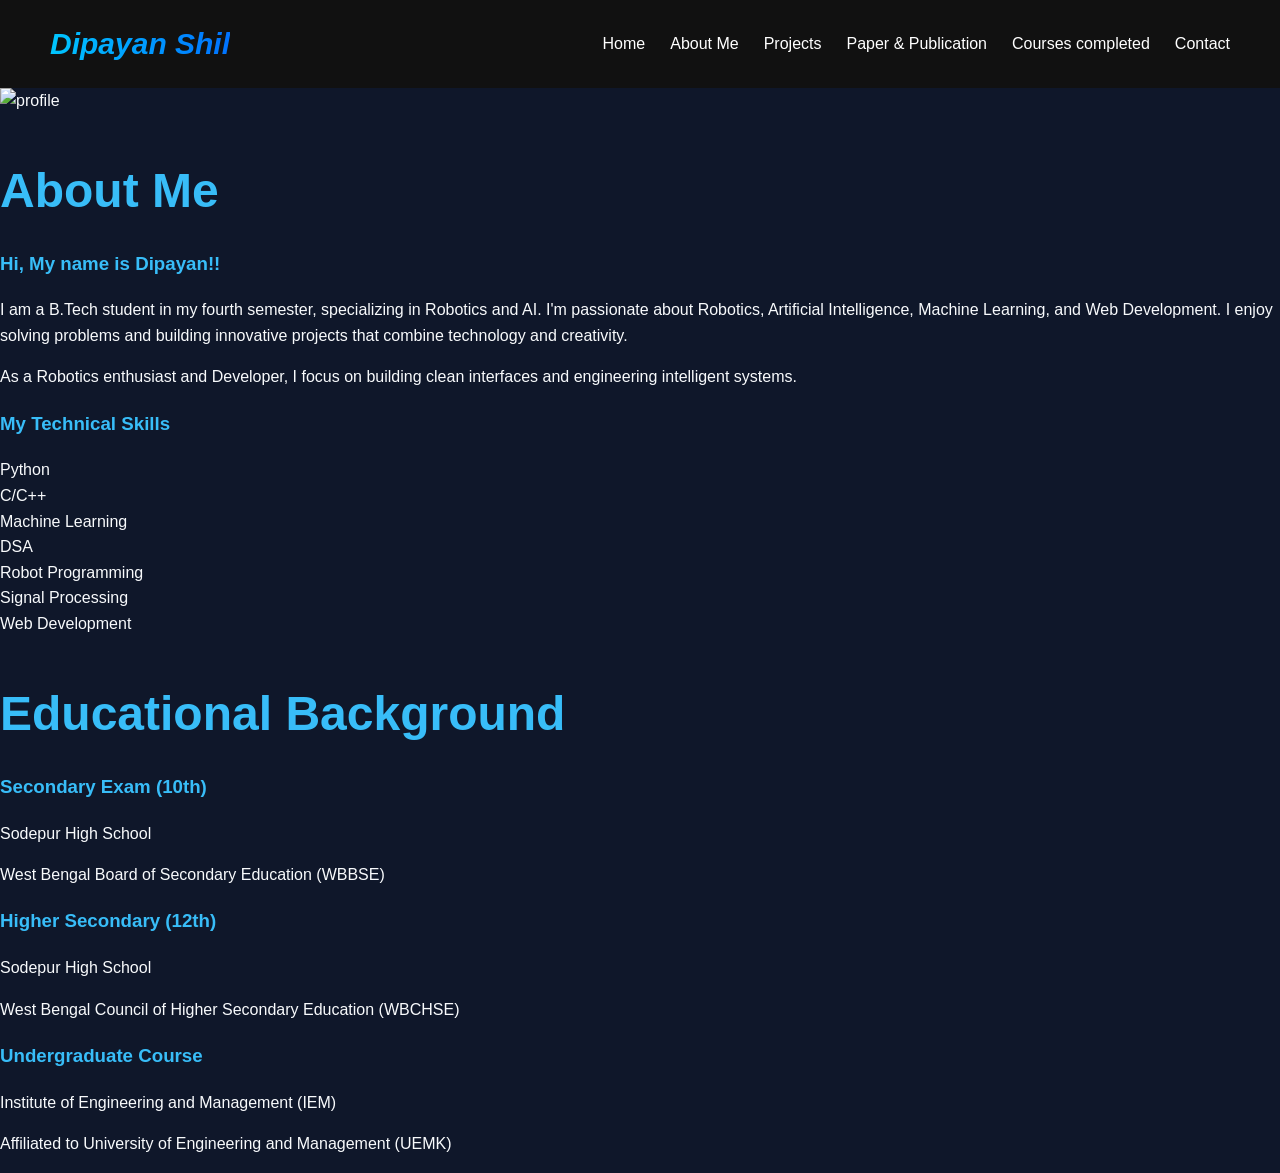
==== about.html @ d55db924 "Create about.html" ====
<!DOCTYPE html>
<html lang="en">

<head>
    <meta charset="UTF-8">
    <title>About Me</title>
    <link rel="stylesheet" href="style.css">
</head>

<body>

    <nav>

        <div class="logo">Dipayan Shil</div>

        <ul class="nav-links">
            <li><a href="index.html">Home</a></li>
            <li><a href="about.html">About Me</a></li>
            <li><a href="projects.html">Projects</a></li>
            <li><a href="paper.html">Paper & Publication</a></li>
            <li><a href="courses.html">Courses completed</a></li>
            <li><a href="contact.html">Contact</a></li>
        </ul>
    </nav>

    <section class="about-section">
        <div class="about-container">
            <div class="about-image">
                <img src="images/dipayan.png" alt="profile">
            </div>
            <div class="about-text">
                <h1 class="section-title">About Me</h1>

                <h3 class="about-subtitle">Hi, My name is <span class="highlight-name">Dipayan!!</span></h3>

                <p>I am a B.Tech student in my fourth semester, specializing in Robotics and AI. I'm passionate about
                    Robotics, Artificial Intelligence, Machine Learning, and Web Development. I enjoy solving problems
                    and building innovative projects that combine technology and creativity.</p>

                <p>As a Robotics enthusiast and Developer, I focus on building clean interfaces and engineering
                    intelligent systems.</p>

                <h3 class="skills-title">My Technical Skills</h3>

                <div class="skills-grid">
                    <div class="skill-item"><i class="fa-brands fa-python"></i> Python</div>
                    <div class="skill-item"><i class="fa-solid fa-code"></i> C/C++</div>
                    <div class="skill-item"><i class="fa-solid fa-brain"></i> Machine Learning</div>
                    <div class="skill-item"><i class="fa-solid fa-diagram-project"></i> DSA</div>
                    <div class="skill-item"><i class="fa-solid fa-microchip"></i> Robot Programming</div>
                    <div class="skill-item"><i class="fa-solid fa-wave-square"></i> Signal Processing</div>
                    <div class="skill-item"><i class="fa-solid fa-globe"></i> Web Development</div>
                </div>


            </div>
        </div>
    </section>

    <section class="education-section">
        <h1 class="section-title">Educational Background</h1>
        <div class="education-container">
            <div class="edu-card">
                <h3>Secondary Exam (10th)</h3>
                <p>Sodepur High School</p>
                <p>West Bengal Board of Secondary Education (WBBSE)</p>
            </div>
            <div class="edu-card">
                <h3>Higher Secondary (12th)</h3>
                <p>Sodepur High School</p>
                <p>West Bengal Council of Higher Secondary Education (WBCHSE)</p>
            </div>
            <div class="edu-card">
                <h3>Undergraduate Course</h3>
                <p>Institute of Engineering and Management (IEM)</p>
                <p>Affiliated to University of Engineering and Management (UEMK)</p>
            </div>
        </div>
    </section>

</body>

</html>
---- style.css ----
/* General Styling */
body {
    background-color: #0f172a; /* Deep dark blue/black */
    color: #f8fafc;
    font-family: 'Segoe UI', Tahoma, Geneva, Verdana, sans-serif;
    margin: 0;
    line-height: 1.6;
}

/* Hero Section */
.hero {
    height: 60vh;
    display: flex;
    flex-direction: column;
    justify-content: center;
    align-items: center;
    text-align: center;
    background: linear-gradient(135deg, #1e293b 0%, #0f172a 100%);
}

h1 { font-size: 3rem; margin-bottom: 0.5rem; color: #38bdf8; } /* Cyan accent */

/* Project Cards */
.project-grid {
    display: grid;
    grid-template-columns: repeat(auto-fit, minmax(300px, 1fr));
    gap: 20px;
    padding: 40px;
}

.card {
    background: #1e293b;
    padding: 25px;
    border-radius: 12px;
    border: 1px solid #334155;
    transition: transform 0.3s ease, box-shadow 0.3s ease;
}

/* The "Antigravity" Floating Effect */
.card:hover {
    transform: translateY(-10px);
    box-shadow: 0 10px 30px rgba(56, 189, 248, 0.2);
    border-color: #38bdf8;
}

h3 { color: #38bdf8; }

.logo{
    font-size: 30px;
    font-weight: bold;
    font-style: italic;
    background: linear-gradient(90deg, #00c6ff, #0072ff);
    -webkit-background-clip: text;
    -webkit-text-fill-color: transparent;
}

nav{
    position: sticky;
    top: 0;
    background: #111;
    color: white;
    display:flex;
    justify-content:space-between;
    align-items:center;
    padding:15px 50px;
    z-index:1000;
}

nav ul{
    display:flex;
    list-style:none;
}

nav ul li{
    margin-left:25px;
}

nav ul li a{
    color:white;
    text-decoration:none;
    font-weight:500;
}

nav ul li a:hover{
    color:#00adb5;
}
.skills-container{
    display:flex;
    justify-content:center;
    flex-wrap:wrap;
}

.skill-badge{
    border:1px solid #ddd;
    padding:20px;
    margin:10px;
    border-radius:8px;
    width:120px;
    text-align:center;
}
footer{
    text-align:center;
    padding:40px;
    background:#111;
    color:white;
}

.hero2{
height:100vh;
display:flex;
align-items:center;
justify-content:center;
background:#0a0a0a;
color:white;
}

.hero-container{
display:flex;
align-items:center;
justify-content:space-between;
width:80%;
}
.hero-image img{
width:300px;
border-radius:50%;
border:6px solid red;
box-shadow:0 0 30px red;
}

.hero-text h1{
font-size:42px;
}

.hero-text span{
color:orange;
}

.hero-text h2{
color:#ffcc00;
margin-top:10px;
}

.hero-text p{
margin-top:20px;
line-height:1.6;
color:#ccc;
}

.social-icons{
margin-top:20px;
}

.social-icons a{
margin-right:15px;
color:white;
text-decoration:none;
font-weight:bold;
}

.social-icons a:hover{
color:#ffcc00;
}

.hero2{
background:linear-gradient(120deg,#000,#1a1a1a);
}

.hero{
background:url("background.jpeg");
background-size:cover;
background-position:center;
}
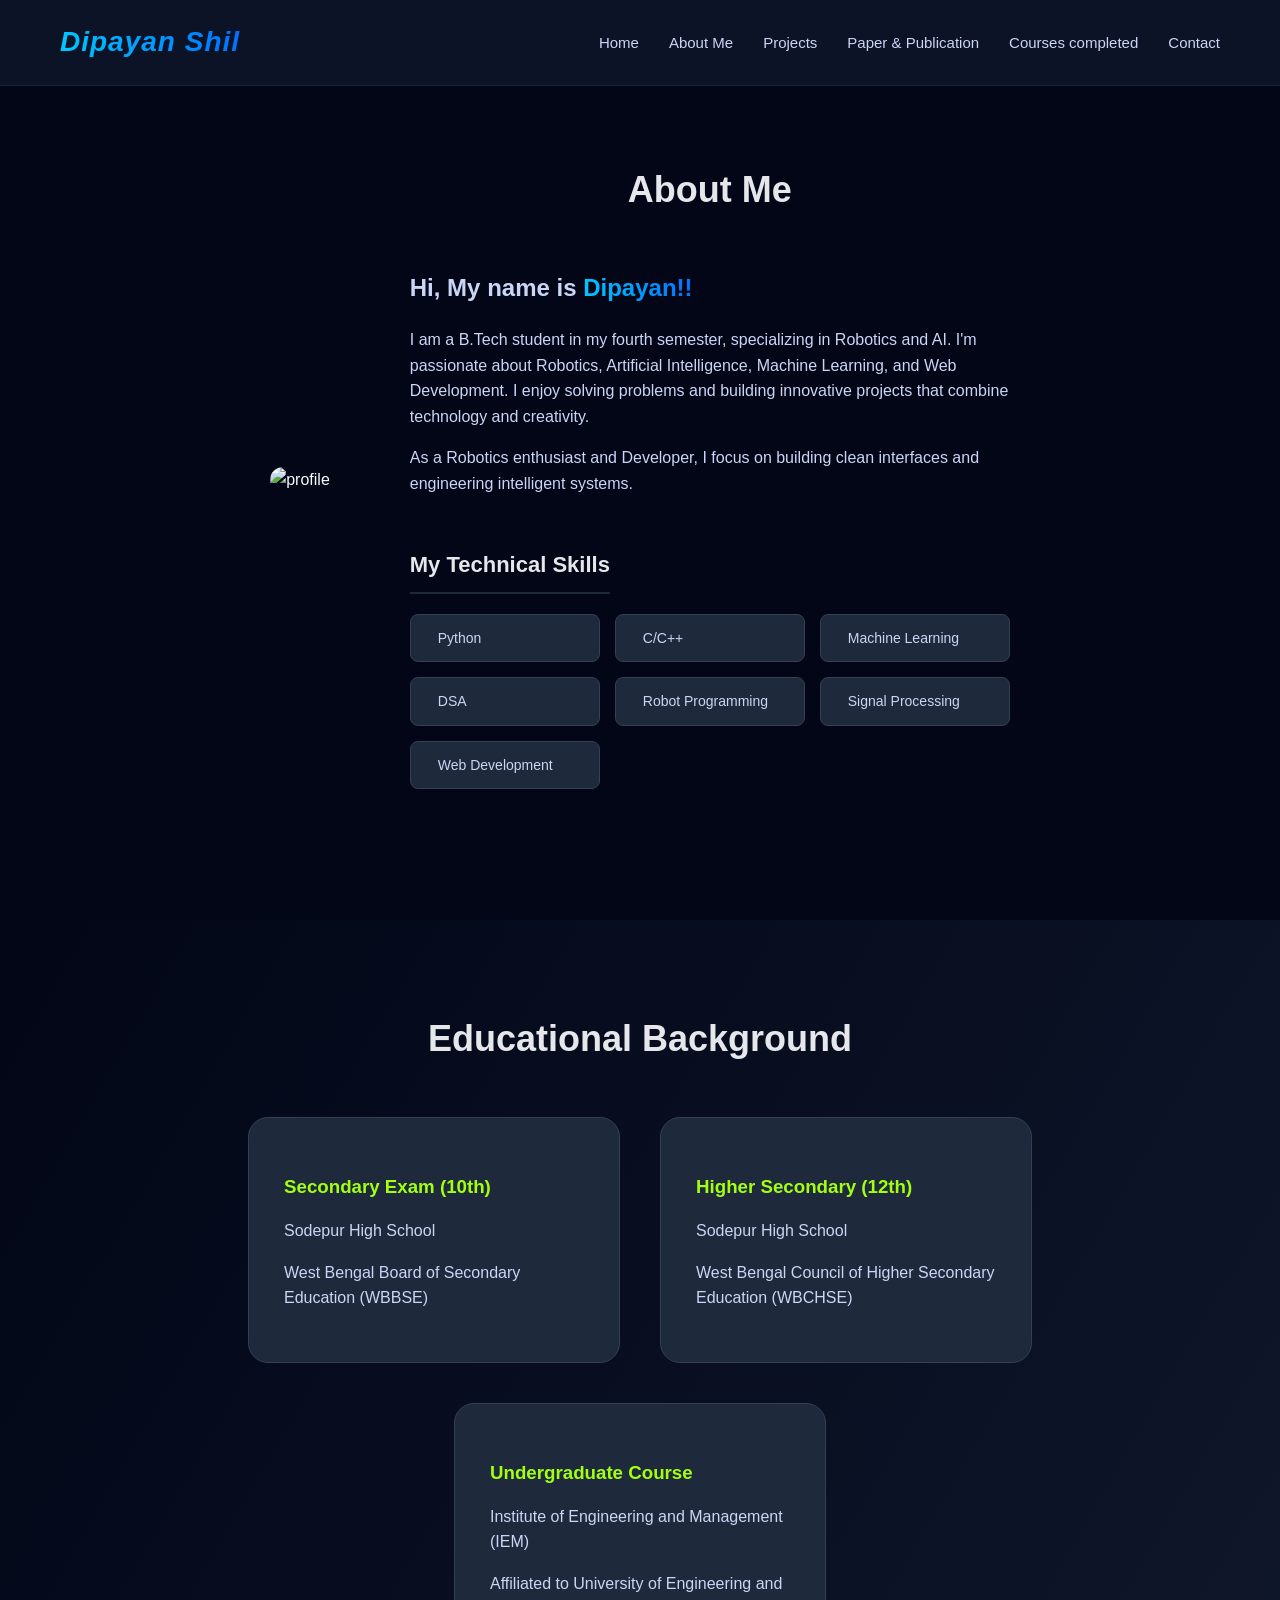
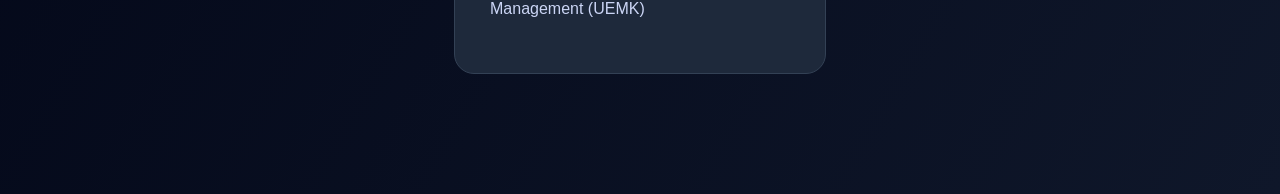
==== commit bcadfb47: "Add files via upload" ====
--- a/about.html
+++ b/about.html
@@ -1,83 +1,83 @@
-<!DOCTYPE html>
-<html lang="en">
-
-<head>
-    <meta charset="UTF-8">
-    <title>About Me</title>
-    <link rel="stylesheet" href="style.css">
-</head>
-
-<body>
-
-    <nav>
-
-        <div class="logo">Dipayan Shil</div>
-
-        <ul class="nav-links">
-            <li><a href="index.html">Home</a></li>
-            <li><a href="about.html">About Me</a></li>
-            <li><a href="projects.html">Projects</a></li>
-            <li><a href="paper.html">Paper & Publication</a></li>
-            <li><a href="courses.html">Courses completed</a></li>
-            <li><a href="contact.html">Contact</a></li>
-        </ul>
-    </nav>
-
-    <section class="about-section">
-        <div class="about-container">
-            <div class="about-image">
-                <img src="images/dipayan.png" alt="profile">
-            </div>
-            <div class="about-text">
-                <h1 class="section-title">About Me</h1>
-
-                <h3 class="about-subtitle">Hi, My name is <span class="highlight-name">Dipayan!!</span></h3>
-
-                <p>I am a B.Tech student in my fourth semester, specializing in Robotics and AI. I'm passionate about
-                    Robotics, Artificial Intelligence, Machine Learning, and Web Development. I enjoy solving problems
-                    and building innovative projects that combine technology and creativity.</p>
-
-                <p>As a Robotics enthusiast and Developer, I focus on building clean interfaces and engineering
-                    intelligent systems.</p>
-
-                <h3 class="skills-title">My Technical Skills</h3>
-
-                <div class="skills-grid">
-                    <div class="skill-item"><i class="fa-brands fa-python"></i> Python</div>
-                    <div class="skill-item"><i class="fa-solid fa-code"></i> C/C++</div>
-                    <div class="skill-item"><i class="fa-solid fa-brain"></i> Machine Learning</div>
-                    <div class="skill-item"><i class="fa-solid fa-diagram-project"></i> DSA</div>
-                    <div class="skill-item"><i class="fa-solid fa-microchip"></i> Robot Programming</div>
-                    <div class="skill-item"><i class="fa-solid fa-wave-square"></i> Signal Processing</div>
-                    <div class="skill-item"><i class="fa-solid fa-globe"></i> Web Development</div>
-                </div>
-
-
-            </div>
-        </div>
-    </section>
-
-    <section class="education-section">
-        <h1 class="section-title">Educational Background</h1>
-        <div class="education-container">
-            <div class="edu-card">
-                <h3>Secondary Exam (10th)</h3>
-                <p>Sodepur High School</p>
-                <p>West Bengal Board of Secondary Education (WBBSE)</p>
-            </div>
-            <div class="edu-card">
-                <h3>Higher Secondary (12th)</h3>
-                <p>Sodepur High School</p>
-                <p>West Bengal Council of Higher Secondary Education (WBCHSE)</p>
-            </div>
-            <div class="edu-card">
-                <h3>Undergraduate Course</h3>
-                <p>Institute of Engineering and Management (IEM)</p>
-                <p>Affiliated to University of Engineering and Management (UEMK)</p>
-            </div>
-        </div>
-    </section>
-
-</body>
-
-</html>
+<!DOCTYPE html>
+<html lang="en">
+
+<head>
+    <meta charset="UTF-8">
+    <title>About Me</title>
+    <link rel="stylesheet" href="style.css">
+</head>
+
+<body>
+
+    <nav>
+
+        <div class="logo">Dipayan Shil</div>
+
+        <ul class="nav-links">
+            <li><a href="index.html">Home</a></li>
+            <li><a href="about.html">About Me</a></li>
+            <li><a href="projects.html">Projects</a></li>
+            <li><a href="paper.html">Paper & Publication</a></li>
+            <li><a href="courses.html">Courses completed</a></li>
+            <li><a href="contact.html">Contact</a></li>
+        </ul>
+    </nav>
+
+    <section class="about-section">
+        <div class="about-container">
+            <div class="about-image">
+                <img src="images/dipayan.png" alt="profile">
+            </div>
+            <div class="about-text">
+                <h1 class="section-title">About Me</h1>
+
+                <h3 class="about-subtitle">Hi, My name is <span class="highlight-name">Dipayan!!</span></h3>
+
+                <p>I am a B.Tech student in my fourth semester, specializing in Robotics and AI. I'm passionate about
+                    Robotics, Artificial Intelligence, Machine Learning, and Web Development. I enjoy solving problems
+                    and building innovative projects that combine technology and creativity.</p>
+
+                <p>As a Robotics enthusiast and Developer, I focus on building clean interfaces and engineering
+                    intelligent systems.</p>
+
+                <h3 class="skills-title">My Technical Skills</h3>
+
+                <div class="skills-grid">
+                    <div class="skill-item"><i class="fa-brands fa-python"></i> Python</div>
+                    <div class="skill-item"><i class="fa-solid fa-code"></i> C/C++</div>
+                    <div class="skill-item"><i class="fa-solid fa-brain"></i> Machine Learning</div>
+                    <div class="skill-item"><i class="fa-solid fa-diagram-project"></i> DSA</div>
+                    <div class="skill-item"><i class="fa-solid fa-microchip"></i> Robot Programming</div>
+                    <div class="skill-item"><i class="fa-solid fa-wave-square"></i> Signal Processing</div>
+                    <div class="skill-item"><i class="fa-solid fa-globe"></i> Web Development</div>
+                </div>
+
+
+            </div>
+        </div>
+    </section>
+
+    <section class="education-section">
+        <h1 class="section-title">Educational Background</h1>
+        <div class="education-container">
+            <div class="edu-card">
+                <h3>Secondary Exam (10th)</h3>
+                <p>Sodepur High School</p>
+                <p>West Bengal Board of Secondary Education (WBBSE)</p>
+            </div>
+            <div class="edu-card">
+                <h3>Higher Secondary (12th)</h3>
+                <p>Sodepur High School</p>
+                <p>West Bengal Council of Higher Secondary Education (WBCHSE)</p>
+            </div>
+            <div class="edu-card">
+                <h3>Undergraduate Course</h3>
+                <p>Institute of Engineering and Management (IEM)</p>
+                <p>Affiliated to University of Engineering and Management (UEMK)</p>
+            </div>
+        </div>
+    </section>
+
+</body>
+
+</html>
--- a/style.css
+++ b/style.css
@@ -1,172 +1,644 @@
-/* General Styling */
+html {
+    scroll-behavior: smooth;
+    scroll-padding-top: 90px; 
+}
+
 body {
-    background-color: #0f172a; /* Deep dark blue/black */
+    background-color: #0f172a;
     color: #f8fafc;
     font-family: 'Segoe UI', Tahoma, Geneva, Verdana, sans-serif;
     margin: 0;
     line-height: 1.6;
 }
 
-/* Hero Section */
-.hero {
-    height: 60vh;
-    display: flex;
-    flex-direction: column;
-    justify-content: center;
+
+.section-title {
+    text-align: center;
+    font-size: 36px;
+    color: #e5e7eb;
+    margin-bottom: 50px;
+}
+
+.section-subtitle {
+    text-align: center;
+    color: #cbd5f5;
+    margin-top: -30px;
+    margin-bottom: 50px;
+    font-size: 16px;
+}
+
+.highlight-name {
+    background: linear-gradient(90deg, #00c6ff, #0072ff);
+    -webkit-background-clip: text;
+    -webkit-text-fill-color: transparent;
+    font-weight: bold;
+}
+
+/* 2. BUTTONS */
+
+.hero-buttons {
+    display: flex;
+    gap: 20px;
+    margin-top: 35px;
+    flex-wrap: wrap; 
+}
+
+.hero-btn {
+    display: inline-block;
+    padding: 12px 28px;
+    background: #38bdf8;
+    color: #0f172a;
+    text-decoration: none;
+    font-weight: bold;
+    border-radius: 8px;
+    border: 2px solid #38bdf8;
+    transition: all 0.3s ease;
+    margin: 0;
+}
+
+.hero-btn.secondary-btn {
+    background: transparent;
+    color: #38bdf8;
+}
+
+.hero-btn:hover {
+    background: #0ea5e9;
+    border-color: #0ea5e9;
+    transform: translateY(-3px);
+    box-shadow: 0 10px 20px rgba(14, 165, 233, 0.2);
+}
+
+.hero-btn.secondary-btn:hover {
+    background: rgba(56, 189, 248, 0.1);
+    color: #ffffff;
+    border-color: #38bdf8;
+}
+
+/*3. NAVBAR*/
+
+nav {
+    display: flex;
+    justify-content: space-between;
     align-items: center;
-    text-align: center;
-    background: linear-gradient(135deg, #1e293b 0%, #0f172a 100%);
-}
-
-h1 { font-size: 3rem; margin-bottom: 0.5rem; color: #38bdf8; } /* Cyan accent */
-
-/* Project Cards */
-.project-grid {
-    display: grid;
-    grid-template-columns: repeat(auto-fit, minmax(300px, 1fr));
-    gap: 20px;
-    padding: 40px;
-}
-
-.card {
-    background: #1e293b;
-    padding: 25px;
-    border-radius: 12px;
-    border: 1px solid #334155;
-    transition: transform 0.3s ease, box-shadow 0.3s ease;
-}
-
-/* The "Antigravity" Floating Effect */
-.card:hover {
-    transform: translateY(-10px);
-    box-shadow: 0 10px 30px rgba(56, 189, 248, 0.2);
-    border-color: #38bdf8;
-}
-
-h3 { color: #38bdf8; }
-
-.logo{
-    font-size: 30px;
-    font-weight: bold;
+    background: rgba(15, 23, 42, 0.85);
+    backdrop-filter: blur(10px);
+    -webkit-backdrop-filter: blur(10px);
+    padding: 20px 60px;
+    position: fixed;
+    top: 0;
+    left: 0;
+    right: 0;
+    z-index: 1000;
+    border-bottom: 1px solid rgba(255, 255, 255, 0.05);
+}
+
+.logo {
+    font-size: 28px;
+    font-weight: 800;
     font-style: italic;
     background: linear-gradient(90deg, #00c6ff, #0072ff);
     -webkit-background-clip: text;
     -webkit-text-fill-color: transparent;
-}
-
-nav{
-    position: sticky;
-    top: 0;
-    background: #111;
+    letter-spacing: 1px;
+}
+
+.nav-links {
+    display: flex;
+    list-style: none;
+    margin: 0;
+    padding: 0;
+    gap: 30px;
+}
+
+.nav-links a {
+    color: #cbd5f5;
+    text-decoration: none;
+    font-size: 15px;
+    font-weight: 500;
+    position: relative;
+    transition: color 0.3s ease;
+}
+
+.nav-links a:hover {
+    color: #b2f838;
+}
+
+.nav-links a::after {
+    content: '';
+    position: absolute;
+    width: 0;
+    height: 2px;
+    bottom: -6px;
+    left: 0;
+    background-color: #b2f838;
+    transition: width 0.3s ease;
+    border-radius: 2px;
+}
+
+.nav-links a:hover::after {
+    width: 100%;
+}
+
+/* 4. HERO & ABOUT ME */
+
+.about-section {
+    min-height: 80vh;
+    display: flex;
+    align-items: center;
+    justify-content: center;
+    background: #020617;
+    padding: 120px 10% 80px;
+}
+
+.about-container {
+    display: flex;
+    align-items: center;
+    justify-content: space-between;
+    gap: 80px;
+    max-width: 1200px;
+    margin: auto;
+}
+
+.about-image img {
+    width: 320px;
+    border-radius: 25px;
+    transition: transform 0.4s ease, box-shadow 0.4s ease;
+}
+
+.about-image img:hover {
+    transform: translateY(-10px);
+    box-shadow: 0 15px 40px rgba(0, 198, 255, 0.3);
+}
+
+
+.hero-text h1 {
+    font-size: 48px;
+    font-weight: 700;
+    color: #e5e7eb;
+    margin-bottom: 15px;
+}
+
+.hero-text p {
+    font-size: 18px;
+    color: #cbd5f5;
+    line-height: 1.8;
+    max-width: 600px;
+}
+
+.role-title {
+    color: #38bdf8;
+    font-size: 22px;
+    font-weight: 500;
+    margin-top: -10px;
+    margin-bottom: 20px;
+    letter-spacing: 1px;
+}
+
+/* About Page */
+.about-text {
+    max-width: 600px;
+}
+
+.about-subtitle {
+    font-size: 24px;
+    color: #cbd5f5;
+    margin-bottom: 20px;
+}
+
+.about-text p {
+    color: #cbd5f5;
+    margin-bottom: 15px;
+}
+
+/* Skills */
+.hero-skills {
+    display: flex;
+    gap: 12px;
+    flex-wrap: wrap;
+    margin: 25px 0;
+}
+
+.hero-skills span {
+    background: rgba(56, 189, 248, 0.1);
+    color: #38bdf8;
+    padding: 6px 14px;
+    border-radius: 20px;
+    font-size: 14px;
+    font-weight: bold;
+    border: 1px solid rgba(56, 189, 248, 0.3);
+    transition: 0.3s ease;
+}
+
+.hero-skills span:hover {
+    background: rgba(56, 189, 248, 0.2);
+    transform: translateY(-2px);
+}
+
+/* Skills Page grid */
+.skills-title {
+    color: #e5e7eb;
+    font-size: 22px;
+    margin-top: 35px;
+    margin-bottom: 20px;
+    border-bottom: 2px solid #1e293b;
+    padding-bottom: 10px;
+    display: inline-block;
+}
+
+.skills-grid {
+    display: grid;
+    grid-template-columns: repeat(auto-fit, minmax(150px, 1fr));
+    gap: 15px;
+    margin-bottom: 40px;
+}
+
+.skill-item {
+    background: #1e293b;
+    border: 1px solid #334155;
+    padding: 12px 15px;
+    border-radius: 8px;
+    color: #cbd5f5;
+    font-size: 14px;
+    font-weight: 500;
+    display: flex;
+    align-items: center;
+    gap: 12px;
+    transition: all 0.3s ease;
+}
+
+.skill-item i {
+    color: #38bdf8;
+    font-size: 18px;
+}
+
+.skill-item:hover {
+    border-color: #38bdf8;
+    transform: translateY(-3px);
+    box-shadow: 0 5px 15px rgba(56, 189, 248, 0.15);
+    color: #ffffff;
+}
+
+/*  5. EDUCATION */
+
+.education-section {
+    padding: 60px 10% 120px;
+    background: linear-gradient(120deg, #020617, #0f172a);
+    text-align: center;
+}
+
+.education-container {
+    display: flex;
+    justify-content: center;
+    flex-wrap: wrap;
+    gap: 40px;
+}
+
+.edu-card {
+    background: #1e293b;
+    padding: 35px;
+    width: 300px;
+    border-radius: 20px;
+    border: 1px solid #334155;
+    transition: all 0.3s ease;
+    text-align: left;
+}
+
+.edu-card h3 {
+    color: #a3ff12;
+    margin-bottom: 15px;
+}
+
+.edu-card p {
+    color: #cbd5f5;
+    line-height: 1.6;
+}
+
+.edu-card:hover {
+    transform: translateY(-10px);
+    box-shadow: 0 15px 40px rgba(0, 0, 0, 0.5);
+    border-color: #38bdf8;
+}
+
+/* 6. PROJECTS */
+
+.projects-section {
+    padding: 120px 10% 80px;
+    background: #020617;
+    min-height: calc(100vh - 100px);
+}
+
+.project-grid {
+    display: grid;
+    grid-template-columns: repeat(auto-fit, minmax(300px, 1fr));
+    gap: 30px;
+}
+
+.card {
+    background: #1e293b;
+    padding: 30px;
+    border-radius: 20px;
+    border: 1px solid #334155;
+    transition: transform 0.3s ease, box-shadow 0.3s ease, border-color 0.3s ease;
+    display: flex;
+    flex-direction: column;
+}
+
+.card:hover {
+    transform: translateY(-10px);
+    box-shadow: 0 15px 30px rgba(0, 0, 0, 0.5);
+    border-color: #38bdf8;
+}
+
+.card-icon {
+    font-size: 30px;
+    color: #38bdf8;
+    margin-bottom: 20px;
+}
+
+.card h3 {
+    color: #e5e7eb;
+    margin-top: 0;
+    margin-bottom: 15px;
+    font-size: 22px;
+}
+
+.card p {
+    color: #cbd5f5;
+    flex-grow: 1;
+    margin-bottom: 20px;
+}
+
+.card-link {
+    color: #38bdf8;
+    text-decoration: none;
+    font-weight: bold;
+    transition: color 0.3s;
+}
+
+.card-link:hover {
+    color: #00c6ff;
+}
+
+/* 7. PAPERS */
+
+.research-section {
+    padding: 120px 10% 80px;
+    background: #020617;
+    min-height: calc(100vh - 100px);
+}
+
+.research-grid {
+    display: grid;
+    grid-template-columns: repeat(auto-fit, minmax(350px, 1fr));
+    gap: 30px;
+    margin-top: 40px;
+}
+
+.research-card {
+    background: #1e293b;
+    border: 2px dashed #334155;
+    border-radius: 16px;
+    padding: 35px 30px;
+    transition: all 0.3s ease;
+}
+
+.research-card:hover {
+    border-color: #38bdf8;
+    transform: translateY(-5px);
+    background: #152033;
+}
+
+.research-status {
+    display: inline-flex;
+    align-items: center;
+    gap: 8px;
+    background: rgba(245, 158, 11, 0.1);
+    color: #f59e0b;
+    padding: 6px 14px;
+    border-radius: 20px;
+    font-size: 13px;
+    font-weight: bold;
+    margin-bottom: 25px;
+}
+
+.research-status.lock-badge {
+    background: rgba(239, 68, 68, 0.1);
+    color: #ef4444;
+}
+
+.research-card h3 {
+    color: #e5e7eb;
+    font-size: 20px;
+    margin-bottom: 10px;
+    line-height: 1.4;
+}
+
+.research-domain {
+    color: #38bdf8;
+    font-size: 14px;
+    font-weight: 600;
+    margin-bottom: 15px;
+    text-transform: uppercase;
+    letter-spacing: 1px;
+}
+
+.research-desc {
+    color: #94a3b8;
+    font-size: 15px;
+    line-height: 1.6;
+}
+
+/*  8. COURSES */
+
+.courses-section {
+    padding: 120px 10% 80px;
+    background: #020617;
+    min-height: calc(100vh - 100px);
+}
+
+.course-grid {
+    display: grid;
+    grid-template-columns: repeat(auto-fit, minmax(320px, 1fr));
+    gap: 25px;
+}
+
+.course-card {
+    background: #1e293b;
+    border: 1px solid #334155;
+    border-radius: 16px;
+    padding: 25px;
+    display: flex;
+    flex-direction: column;
+    gap: 15px;
+    transition: all 0.3s ease;
+    position: relative;
+    overflow: hidden;
+}
+
+.course-card:hover {
+    transform: translateY(-8px);
+    border-color: #38bdf8;
+    box-shadow: 0 10px 30px rgba(0, 0, 0, 0.5);
+}
+
+.course-card.border-highlight:hover {
+    border-color: #ffcc00;
+    box-shadow: 0 10px 30px rgba(255, 204, 0, 0.15);
+}
+
+.course-card.border-highlight .course-icon {
+    color: #ffcc00;
+    background: rgba(255, 204, 0, 0.1);
+}
+
+.course-info h3 {
+    color: #f8fafc;
+    font-size: 18px;
+    margin: 0 0 10px 0;
+    line-height: 1.4;
+}
+
+.course-provider {
+    color: #94a3b8;
+    font-size: 14px;
+    margin: 0;
+    display: flex;
+    align-items: center;
+    gap: 8px;
+}
+
+.status-badge {
+    margin-top: auto;
+    display: inline-flex;
+    align-items: center;
+    gap: 6px;
+    background: rgba(34, 197, 94, 0.1);
+    color: #4ade80;
+    padding: 6px 12px;
+    border-radius: 20px;
+    font-size: 13px;
+    font-weight: bold;
+    width: fit-content;
+    border: 1px solid rgba(34, 197, 94, 0.2);
+}
+
+/* 9. CONTACT  */
+
+.contact-section {
+    padding: 120px 10% 80px;
+    background: #020617;
+    text-align: center;
+    min-height: calc(100vh - 150px);
+}
+
+.contact-subtitle {
+    color: #cbd5f5;
+    margin-bottom: 50px;
+    font-size: 18px;
+    max-width: 600px;
+    margin-left: auto;
+    margin-right: auto;
+}
+
+.contact-cards-container {
+    display: flex;
+    justify-content: center;
+    gap: 30px;
+    flex-wrap: wrap;
+}
+
+.contact-card {
+    background: #1e293b;
+    border: 1px solid #334155;
+    border-radius: 20px;
+    padding: 40px 30px;
+    width: 250px;
+    text-align: center;
+    text-decoration: none;
+    transition: all 0.4s ease;
+}
+
+.contact-card:hover {
+    transform: translateY(-10px);
+    border-color: #38bdf8;
+    box-shadow: 0 15px 30px rgba(56, 189, 248, 0.15);
+}
+
+.card-icon-wrapper {
+    background: rgba(56, 189, 248, 0.1);
+    width: 70px;
+    height: 70px;
+    line-height: 70px;
+    border-radius: 50%;
+    margin: 0 auto 20px;
+    font-size: 30px;
+    color: #38bdf8;
+    transition: all 0.4s ease;
+}
+
+.contact-card:hover .card-icon-wrapper {
+    transform: scale(1.1);
+    background: #38bdf8;
+    color: #0f172a;
+}
+
+.contact-card h3 {
+    color: #e5e7eb;
+    font-size: 22px;
+    margin-bottom: 10px;
+}
+
+.contact-card p {
+    color: #cbd5f5;
+    font-size: 14px;
+}
+
+/* 10. FOOTER */
+
+footer {
+    text-align: center;
+    padding: 40px 20px;
+    background: #0f172a;
     color: white;
-    display:flex;
-    justify-content:space-between;
-    align-items:center;
-    padding:15px 50px;
-    z-index:1000;
-}
-
-nav ul{
-    display:flex;
-    list-style:none;
-}
-
-nav ul li{
-    margin-left:25px;
-}
-
-nav ul li a{
-    color:white;
-    text-decoration:none;
-    font-weight:500;
-}
-
-nav ul li a:hover{
-    color:#00adb5;
-}
-.skills-container{
-    display:flex;
-    justify-content:center;
-    flex-wrap:wrap;
-}
-
-.skill-badge{
-    border:1px solid #ddd;
-    padding:20px;
-    margin:10px;
-    border-radius:8px;
-    width:120px;
-    text-align:center;
-}
-footer{
-    text-align:center;
-    padding:40px;
-    background:#111;
-    color:white;
-}
-
-.hero2{
-height:100vh;
-display:flex;
-align-items:center;
-justify-content:center;
-background:#0a0a0a;
-color:white;
-}
-
-.hero-container{
-display:flex;
-align-items:center;
-justify-content:space-between;
-width:80%;
-}
-.hero-image img{
-width:300px;
-border-radius:50%;
-border:6px solid red;
-box-shadow:0 0 30px red;
-}
-
-.hero-text h1{
-font-size:42px;
-}
-
-.hero-text span{
-color:orange;
-}
-
-.hero-text h2{
-color:#ffcc00;
-margin-top:10px;
-}
-
-.hero-text p{
-margin-top:20px;
-line-height:1.6;
-color:#ccc;
-}
-
-.social-icons{
-margin-top:20px;
-}
-
-.social-icons a{
-margin-right:15px;
-color:white;
-text-decoration:none;
-font-weight:bold;
-}
-
-.social-icons a:hover{
-color:#ffcc00;
-}
-
-.hero2{
-background:linear-gradient(120deg,#000,#1a1a1a);
-}
-
-.hero{
-background:url("background.jpeg");
-background-size:cover;
-background-position:center;
-}
+    border-top: 1px solid #334155;
+    margin-top: auto;
+}
+
+footer p {
+    font-size: 18px;
+    font-weight: bold;
+    margin-bottom: 20px;
+    color: #cbd5f5;
+}
+
+.social-icons {
+    display: flex;
+    justify-content: center;
+    flex-wrap: wrap;
+    gap: 15px;
+}
+
+.social-icons a {
+    color: #cbd5f5;
+    text-decoration: none;
+    font-weight: 500;
+    padding: 10px 20px;
+    background: #1e293b;
+    border: 1px solid #334155;
+    border-radius: 25px;
+    transition: all 0.3s ease;
+}
+
+.social-icons a:hover {
+    color: #0f172a;
+    background: #38bdf8;
+    border-color: #38bdf8;
+    transform: translateY(-3px);
+    box-shadow: 0 5px 15px rgba(56, 189, 248, 0.4);
+}
+
+.social-icons a.email-link:hover {
+    background: #ef4444;
+    border-color: #ef4444;
+    box-shadow: 0 5px 15px rgba(239, 68, 68, 0.4);
+}
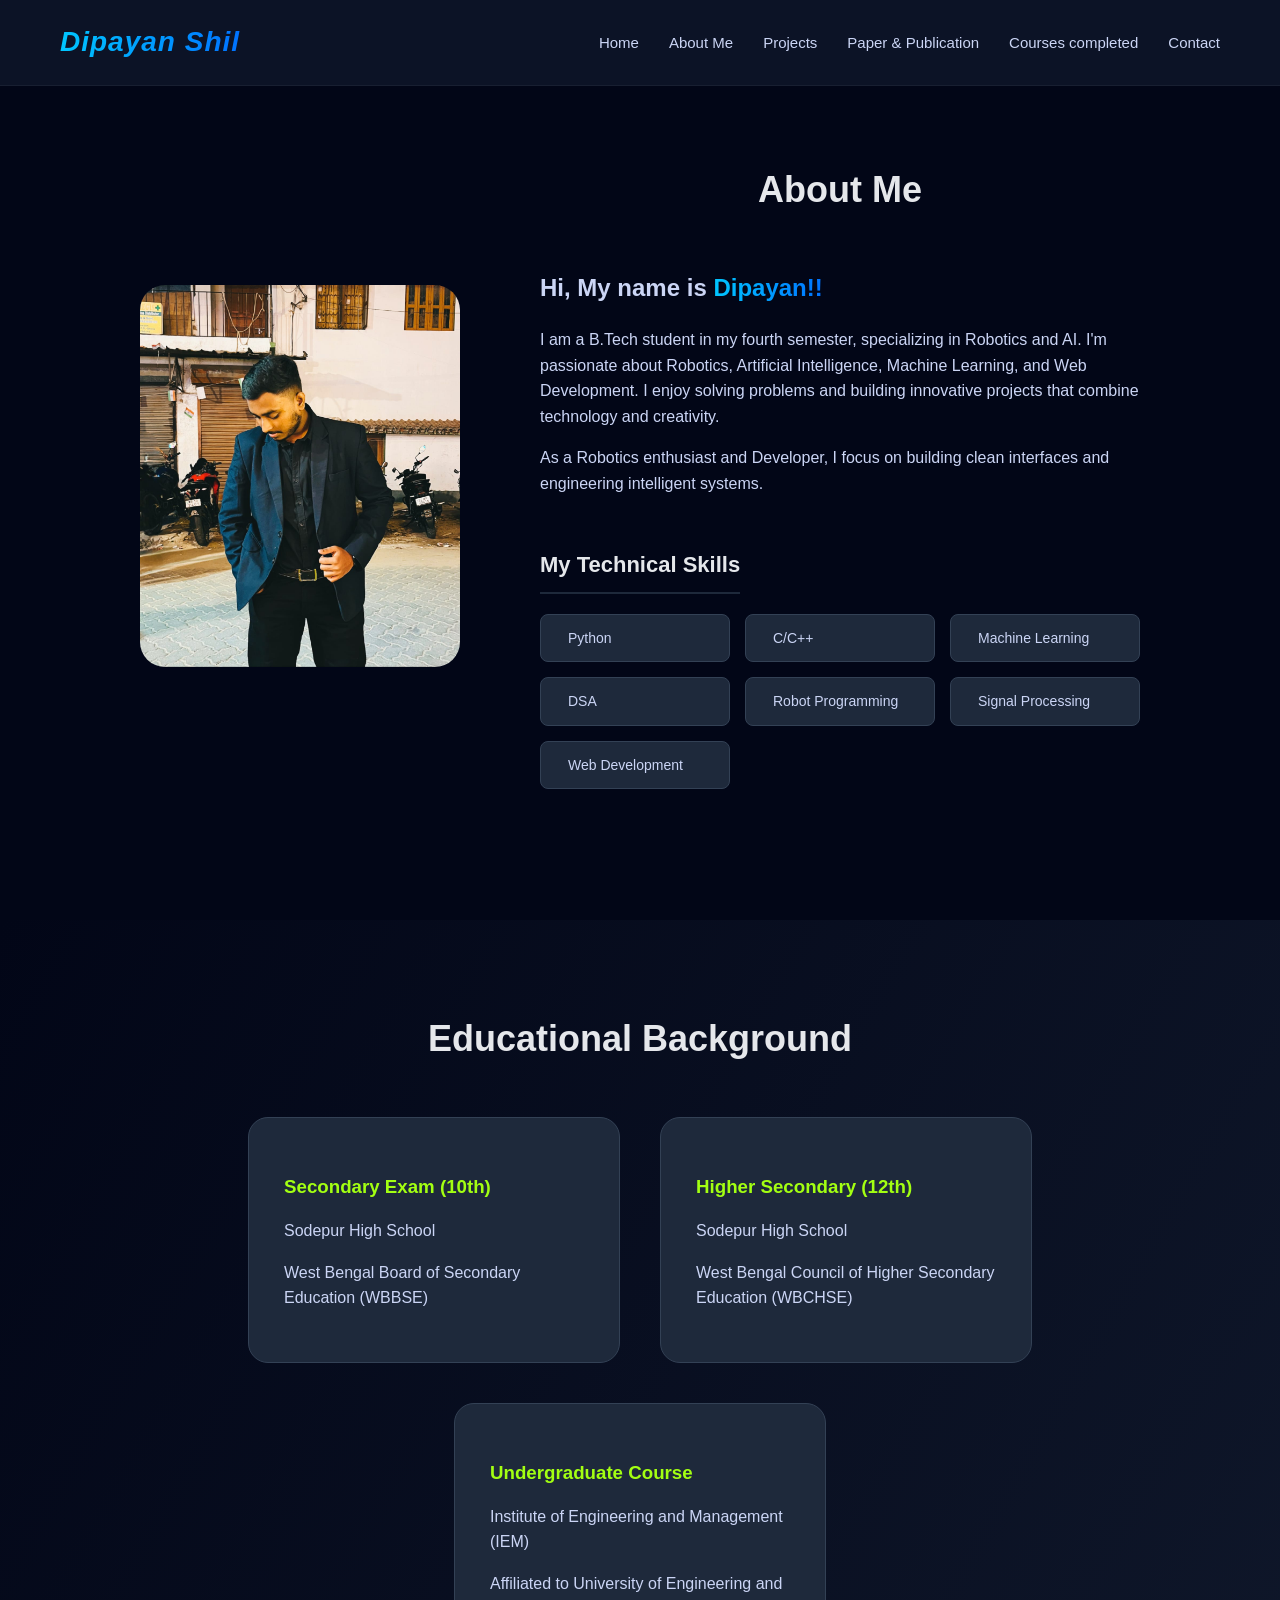
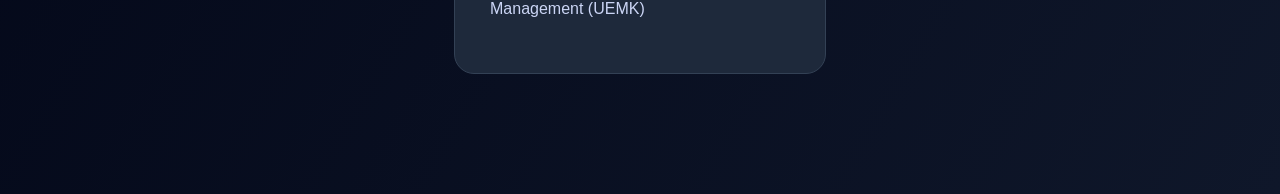
==== commit 5acc0c83: "about.html" ====
--- a/about.html
+++ b/about.html
@@ -26,7 +26,7 @@
     <section class="about-section">
         <div class="about-container">
             <div class="about-image">
-                <img src="images/dipayan.png" alt="profile">
+                <img src="dipayan.png" alt="profile">
             </div>
             <div class="about-text">
                 <h1 class="section-title">About Me</h1>
@@ -80,4 +80,5 @@
 
 </body>
 
-</html>+
+</html>
